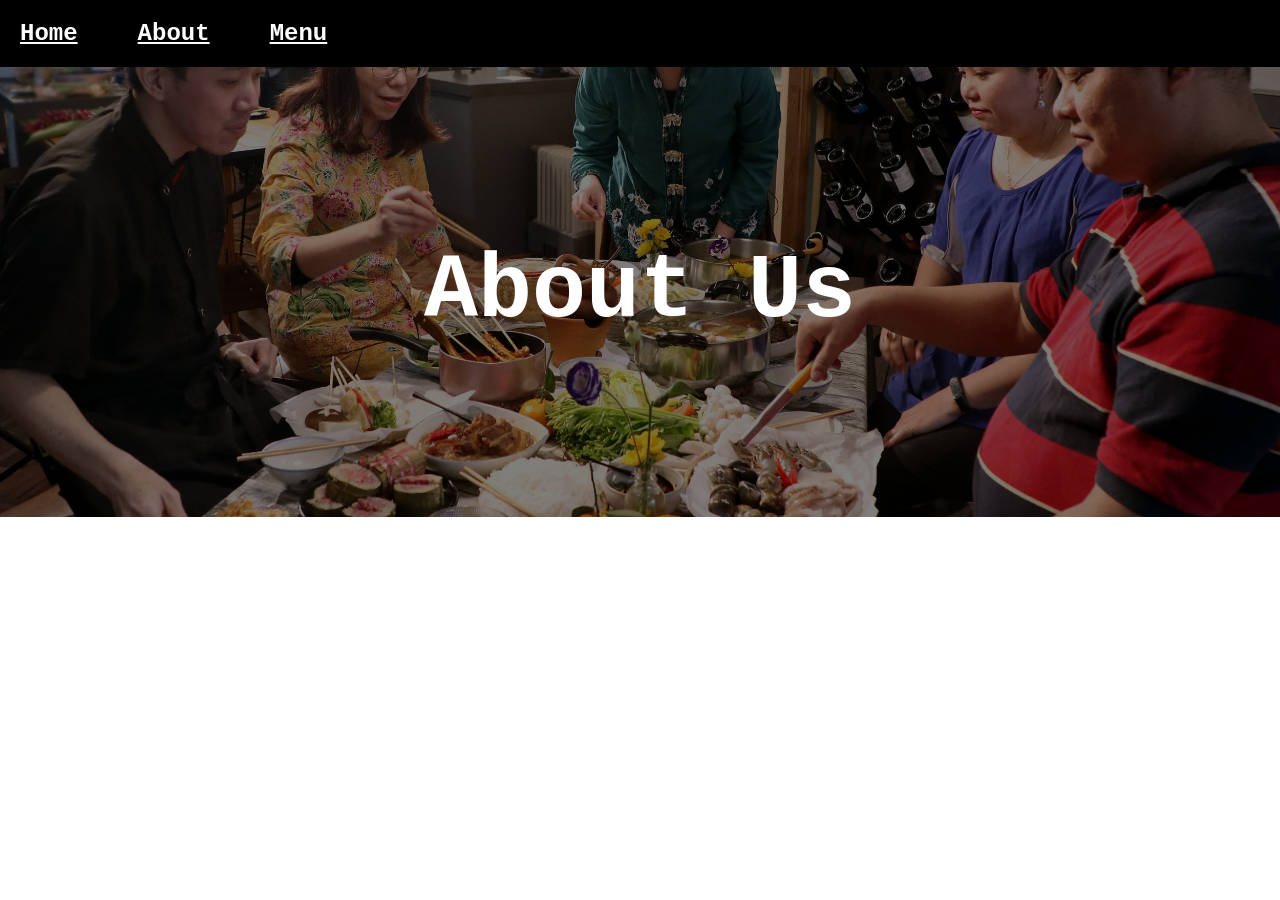
==== about.html @ 33a76ccd "design linkrow, change incorrect links" ====
<!DOCTYPE html>
<html lang="en">
<head>
    <link rel="stylesheet" href="style.css">
    <meta charset="UTF-8">
    <meta name="viewport" content="width=device-width, initial-scale=1.0">
    <title>About</title>
</head>
<body>
    <section class="linkrow">
        <a href="main.html" class="link">Home</a>
        <a href="about.html" class="link">About</a>
        <a href="menu.html" class="link">Menu</a> 
    </section>
    <section class="about-hero-image">
        <div class="about-hero-text">
            <h1>About Us</h1>
        </div>
    </section>
</body>
---- style.css ----
* {
    margin: 0;
    padding: 0;
    box-sizing: border-box;
    font-family:'Courier New', Courier, monospace;
}

body, html {
    height: 100%;
}

.linkrow {
    display: flex;
    justify-content: left;
    gap: 20px;
    padding: 20px;
    background-color: black;
}

.linkrow a {
    text-decoration: underline;
    color: white;
    font-weight: 550;
    font-size: clamp(1.5rem, 1.5vw, 2rem);
    margin-right: 40px;
}

.main-hero-image {
    background-image: linear-gradient(rgba(0, 0, 0, 0.5), rgba(0, 0, 0, 0.5)), url("Images/Hot-Pot-hero-image.jpg");
    height: 70%;
    background-position: center;
    background-repeat: no-repeat;
    background-size: cover;
    position: relative;
}

.about-hero-image {
    background-image: linear-gradient(rgba(0, 0, 0, 0.5), rgba(0, 0, 0, 0.5)), url("./Images/family-eating-hot-pot.webp");
    height: 50%;
    background-position: center;
    background-repeat: no-repeat;
    background-size: cover;
    position: relative;
}

.main-hero-text, .about-hero-text, .menu-hero-text {
    text-align: center;
    position: absolute;
    top: 50%;
    left: 50%;
    transform: translate(-50%, -50%);
    color: white;
    font-size: 60px;
}

.content {
    padding: 20px;
    text-align: center;
    background-image: linear-gradient(rgba(0, 0, 0, 0.5), rgba(0, 0, 0, 0.5)), url("./Images/Hot-Pot-Background.webp");
    background-position: center;
    background-repeat: no-repeat;
}

img {
    width: 100%;
    border-radius: 10px;
    object-fit: cover;
}

.row1 {
    display: grid;
    grid-template-columns: 1fr 2fr;
    gap: 50px;
    padding: 60px;
    align-items: stretch;
}

.overlap-card {
    position: relative;
    overflow: visible;
    border-radius: 20px;
}

.overlap-card .base-image {
    width: 100%;
    height: 100%;
    object-fit: cover;
    border-radius: 20px;
    display: block;
    object-position: center;
}

.overlap-card .text-overlay {
    position: absolute;
    top: 0;
    left: 0;
    width: 35%;         
    height: 100%;
    background-color: rgba(45, 45, 45, 0.85); 
    color: white;
    border-top-left-radius: 20px;
    border-bottom-left-radius: 20px;
    display: flex;
    align-items: center;
    justify-content: center;
    padding: 20px;
    box-shadow: 5px 0 15px rgba(0,0,0,0.3); 
}

.oden-card {
    display: grid;
    grid-template-columns: 2fr 1fr; 
    border-radius: 20px;
    overflow: hidden; 
    background-color: #b2a496;
}

.image-card {
    width: 100%;
    height: 100%;
}

.image-card img {
    width: 100%;
    height: 100%;
    object-fit: cover;
    display: block;
}

.text-card {
    color: #1a1a1a;
    padding: 30px 20px;
    display: flex;
    align-items: center;
    justify-content: center;
    text-align: center;
}

.overlap-card p, .text-card p {
    font-family: 'Courier New', Courier, monospace;
    font-size: clamp(0.85rem, 1.3vw, 1.6rem);
    line-height: 1.5;
    font-weight: bold;
}

.row2 {
    display: grid;
    grid-template-columns: 2fr 1fr;
    gap: 50px;
    padding: 60px;
    align-items: stretch;
}

.delicious-in-dungeon-card {
    display: grid;
    grid-template-columns: 2fr 1fr; 
    border-radius: 20px;
    overflow: hidden; 
    background-color: #b2a496;
}

.one-punch-man-card {
    position: relative;
    overflow: visible;
    border-radius: 20px;
}

.one-punch-man-card .base-image {
    width: 100%;
    height: 100%;
    object-fit: cover;
    border-radius: 20px;
    display: block;
    object-position: center;
}

.one-punch-man-card .text-overlay {
    position: absolute;
    top: 0;
    left: 25%;
    width: 50%;         
    height: 100%;
    color: black;
    border-top-left-radius: 20px;
    border-bottom-left-radius: 20px;
    display: flex;
    align-items: center;
    justify-content: center;
}

.one-punch-man-card p {
    font-family: 'Courier New', Courier, monospace;
    font-size: clamp(0.85rem, 1.3vw, 1.6rem);
    line-height: 1.5;
    font-weight: bold;
    background-image: linear-gradient(rgba(255, 255, 255, 0.8), rgba(255, 255, 255, 0.8));  
}

.contact {
    display: grid;
    grid-template-columns: 1fr 1fr;
    padding: 60px;
    background-image: linear-gradient(rgba(0, 0, 0, 0.5), rgba(0, 0, 0, 0.5));
}

.contact p {
    font-family: 'Courier New', Courier, monospace;
    font-size: clamp(0.85rem, 1.3vw, 1.6rem);
    line-height: 1.5;
    font-weight: bold;
    color: white;
}

.contact h2 {
    font-family: 'Courier New', Courier, monospace;
    font-size: clamp(1.5rem, 2vw, 2.5rem);
    line-height: 1.5;
    font-weight: bold;
    color: white;
}

.subscription-area {
    display: flex;
    flex-direction: column;
    align-items: center;
    justify-content: center;
    padding: 20px;
}

form {
    display: flex;
    gap: 10px;
    width: 100%;
}

input[type="email"] {
    width: 65%;
    padding: 10px;
    border: none;
    border-radius: 20px;
    font-family: 'Courier New', Courier, monospace;
    font-size: clamp(0.85rem, 1vw, 1.6rem);
}

button[type="button"] {
    width: 30%;
    height: auto;
    background-color: #af534c;
    color: white;
    cursor: pointer;
    border-radius: 20px;
    font-size: clamp(0.85rem, 1vw, 1.6rem);
}
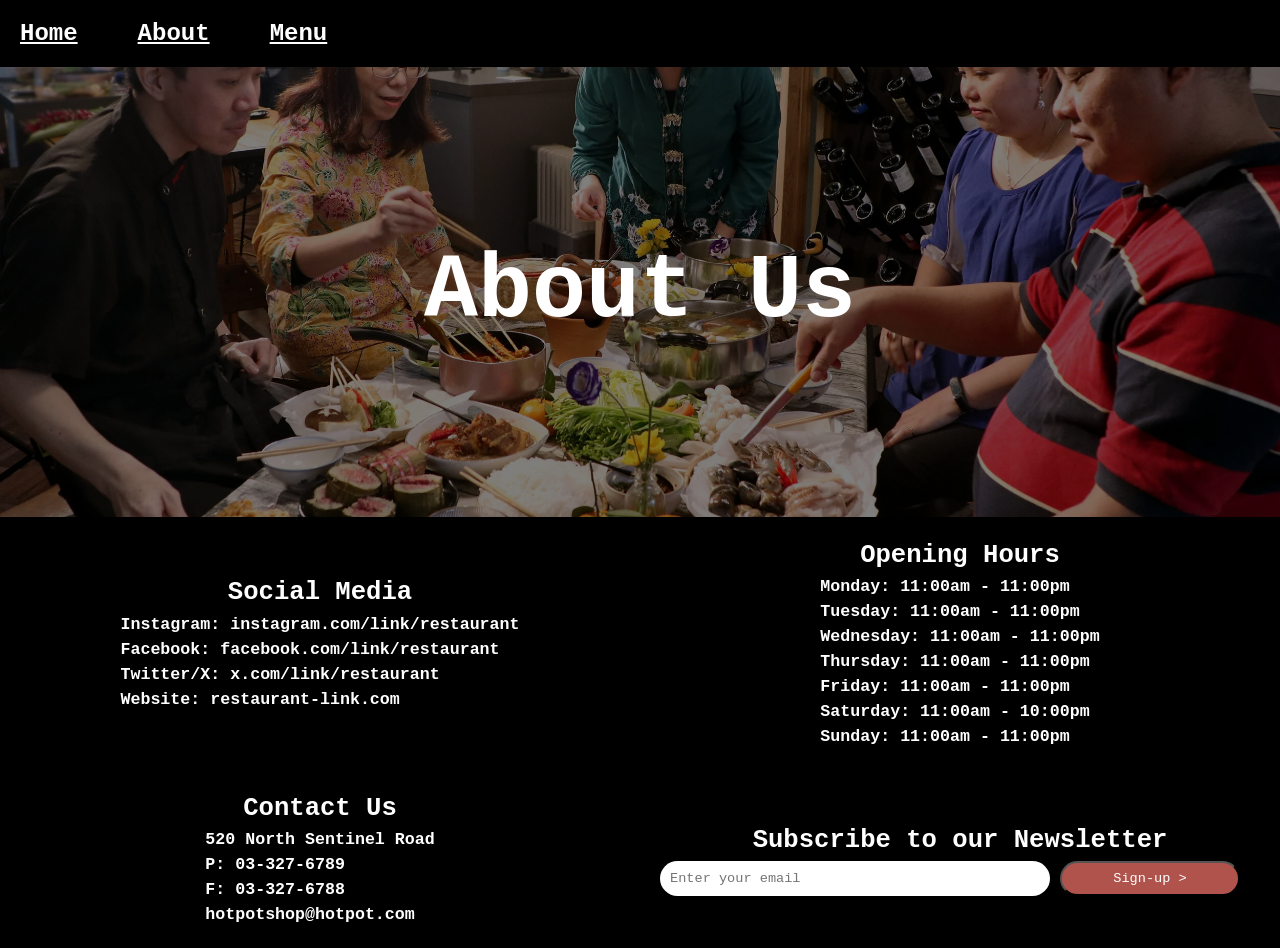
==== commit 935e95dd: "changed opening hours to be more clear" ====
--- a/about.html
+++ b/about.html
@@ -7,15 +7,52 @@
     <title>About</title>
 </head>
 <body>
-    <section class="linkrow">
+    <nav class="linkrow">
         <a href="main.html" class="link">Home</a>
         <a href="about.html" class="link">About</a>
         <a href="menu.html" class="link">Menu</a> 
-    </section>
+    </nav>
     <section class="about-hero-image">
         <div class="about-hero-text">
             <h1>About Us</h1>
         </div>
     </section>
+    <section class="contact">
+            <div class="social-media">
+                <h2>Social Media</h2>
+                <p>Instagram: instagram.com/link/restaurant<br>
+                Facebook: facebook.com/link/restaurant<br>
+                Twitter/X: x.com/link/restaurant<br>
+                Website: restaurant-link.com
+                </p>
+            </div>
+            <div class="opening-hours">
+                <h2>Opening Hours</h2>
+                <p>
+                Monday: 11:00am - 11:00pm<br>
+                Tuesday: 11:00am - 11:00pm<br>
+                Wednesday: 11:00am - 11:00pm<br>
+                Thursday: 11:00am - 11:00pm<br>
+                Friday: 11:00am - 11:00pm<br>
+                Saturday: 11:00am - 10:00pm<br>  
+                Sunday: 11:00am - 11:00pm<br>
+                </p>
+            </div>
+            <div class="contact-info">
+                <h2>Contact Us</h2>
+                <p>520 North Sentinel Road<br>
+                P: 03-327-6789<br>
+                F: 03-327-6788<br>
+                hotpotshop@hotpot.com
+                </p>
+            </div>
+            <div class="subscription-area">
+                <h2>Subscribe to our Newsletter</h2>
+                <form action="subscribe.php" method="post">
+                    <input type="email" name="email" placeholder="Enter your email" required>
+                    <button type="button">Sign-up ></button>
+                </form>
+            </div>
+        </section>
 </body>
     
--- a/style.css
+++ b/style.css
@@ -43,6 +43,15 @@
     position: relative;
 }
 
+.menu-hero-image {
+    background-image: linear-gradient(rgba(0, 0, 0, 0.5), rgba(0, 0, 0, 0.5)), url("./Images/Hot-Pot-hero-image.jpg");
+    height: 50%;
+    background-position: center;
+    background-repeat: no-repeat;
+    background-size: cover;
+    position: relative;
+}
+
 .main-hero-text, .about-hero-text, .menu-hero-text {
     text-align: center;
     position: absolute;
@@ -54,7 +63,6 @@
 }
 
 .content {
-    padding: 20px;
     text-align: center;
     background-image: linear-gradient(rgba(0, 0, 0, 0.5), rgba(0, 0, 0, 0.5)), url("./Images/Hot-Pot-Background.webp");
     background-position: center;
@@ -193,14 +201,14 @@
     font-size: clamp(0.85rem, 1.3vw, 1.6rem);
     line-height: 1.5;
     font-weight: bold;
-    background-image: linear-gradient(rgba(255, 255, 255, 0.8), rgba(255, 255, 255, 0.8));  
+    background-color: rgba(255, 255, 255, 0.8);
 }
 
 .contact {
     display: grid;
     grid-template-columns: 1fr 1fr;
-    padding: 60px;
-    background-image: linear-gradient(rgba(0, 0, 0, 0.5), rgba(0, 0, 0, 0.5));
+    width: 100%;
+    background-color: black;
 }
 
 .contact p {
@@ -231,6 +239,14 @@
     display: flex;
     gap: 10px;
     width: 100%;
+}
+
+.social-media, .contact-info, .subscription-area, .opening-hours {
+    display: flex;
+    flex-direction: column;
+    align-items: center;
+    justify-content: center;
+    padding: 20px;
 }
 
 input[type="email"] {
@@ -250,4 +266,43 @@
     cursor: pointer;
     border-radius: 20px;
     font-size: clamp(0.85rem, 1vw, 1.6rem);
-}+}
+
+.meat h1, .vegetables h1 {
+    font-family: 'Courier New', Courier, monospace;
+    font-size: clamp(2.5rem, 3vw, 4rem);
+    line-height: 1.5;
+    font-weight: bold;
+    color: black;
+    text-align: left;
+    margin-left: 50px;
+}
+
+.meat-slider img, .vegetable-slider img {
+    height: 70%;
+    object-fit: cover;
+    border-radius: 10px;
+    scroll-snap-align: start;
+}
+
+.meat-slider h2,.vegetable-slider h2 {
+    text-align: center;
+    font-size: clamp(1rem, 1.5vw, 2rem);
+}
+
+.meat-slider, .vegetable-slider {
+    width: auto;
+    margin-left: 20px;
+    display: grid;
+    grid-auto-flow: column;
+    grid-auto-columns: calc((100% - 80px) / 4);
+    gap: 4rem;
+    overflow-x: auto;
+    scrollbar-width: none;
+    scroll-behavior: smooth;
+    scroll-snap-type: x mandatory;
+}
+ 
+.meat, .vegetables {
+    margin: 20px;
+}
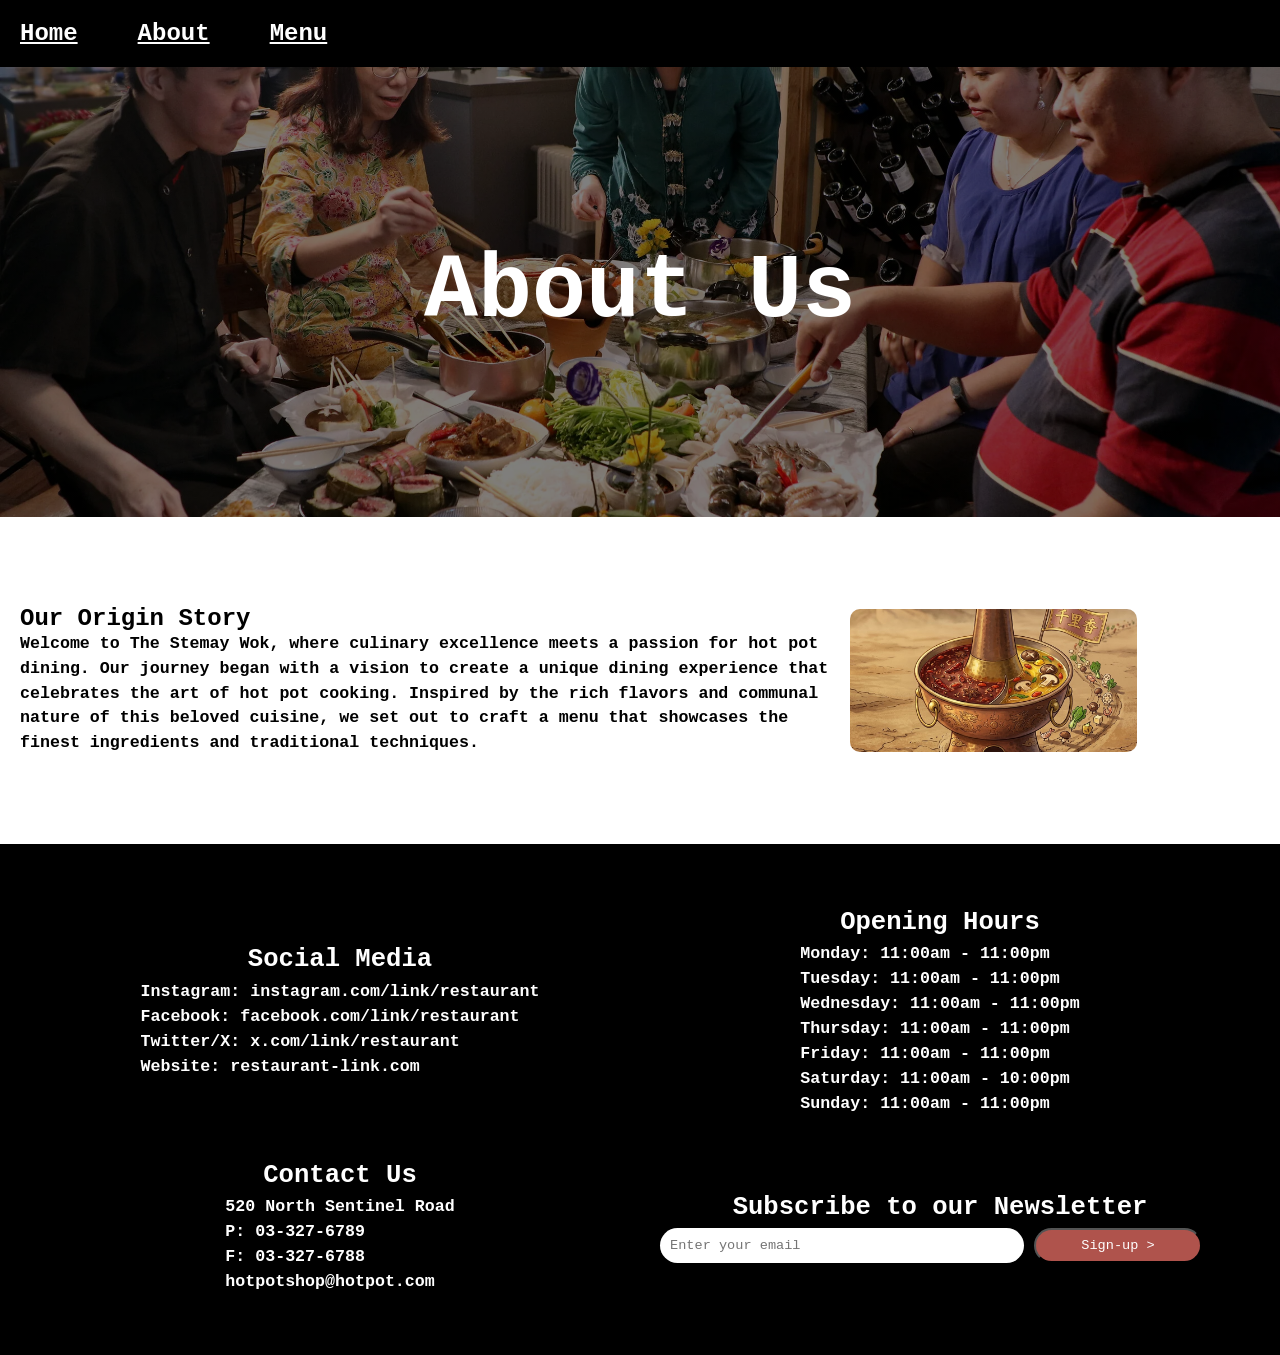
==== commit 939a22f8: "addded content to about page" ====
--- a/about.html
+++ b/about.html
@@ -16,6 +16,13 @@
         <div class="about-hero-text">
             <h1>About Us</h1>
         </div>
+    </section>
+    <section class="about-content">
+        <div class="origin-story">
+            <h2>Our Origin Story</h2>
+            <p>Welcome to The Stemay Wok, where culinary excellence meets a passion for hot pot dining. Our journey began with a vision to create a unique dining experience that celebrates the art of hot pot cooking. Inspired by the rich flavors and communal nature of this beloved cuisine, we set out to craft a menu that showcases the finest ingredients and traditional techniques.</p>
+        </div>
+        <img src="./Images/hot-pot-migration.jpg" alt="Hot Pot Migration" class="about-image">
     </section>
     <section class="contact">
             <div class="social-media">
--- a/style.css
+++ b/style.css
@@ -159,6 +159,20 @@
     align-items: stretch;
 }
 
+@media (max-width: 768px) {
+    .row1 {
+        grid-template-columns: 1fr;
+        gap: 30px;
+        padding: 20px;
+    }
+
+    .row2 {
+        grid-template-columns: 1fr;
+        gap: 20px;
+        padding: 20px;
+    }
+}
+
 .delicious-in-dungeon-card {
     display: grid;
     grid-template-columns: 2fr 1fr; 
@@ -209,6 +223,7 @@
     grid-template-columns: 1fr 1fr;
     width: 100%;
     background-color: black;
+    padding: 40px;
 }
 
 .contact p {
@@ -266,6 +281,14 @@
     cursor: pointer;
     border-radius: 20px;
     font-size: clamp(0.85rem, 1vw, 1.6rem);
+}
+
+@media (max-width: 768px) {
+    .contact {
+        grid-template-columns: 1fr;
+        gap: 30px;
+        padding: 20px;
+    }
 }
 
 .meat h1, .vegetables h1 {
@@ -306,3 +329,38 @@
 .meat, .vegetables {
     margin: 20px;
 }
+
+.about-content {
+    display: grid;
+    grid-template-columns: 2fr 1fr;
+    gap: 10px;
+    height: auto;
+    align-items: center;
+    padding: 20px;
+}
+
+.about-content p {
+    font-family: 'Courier New', Courier, monospace;
+    font-size: clamp(0.85rem, 1.3vw, 1.6rem);
+    line-height: 1.5;
+    font-weight: bold;
+    text-align: left;
+}
+
+.about-content img {
+    height: 50%;
+    width: 70%;
+    border-radius: 10px;
+}
+
+@media (max-width: 768px) {
+    .about-content {
+        grid-template-columns: 1fr;
+        gap: 20px;
+        padding: 20px;
+    }
+
+    .about-content img {
+        height: auto;
+    }
+}
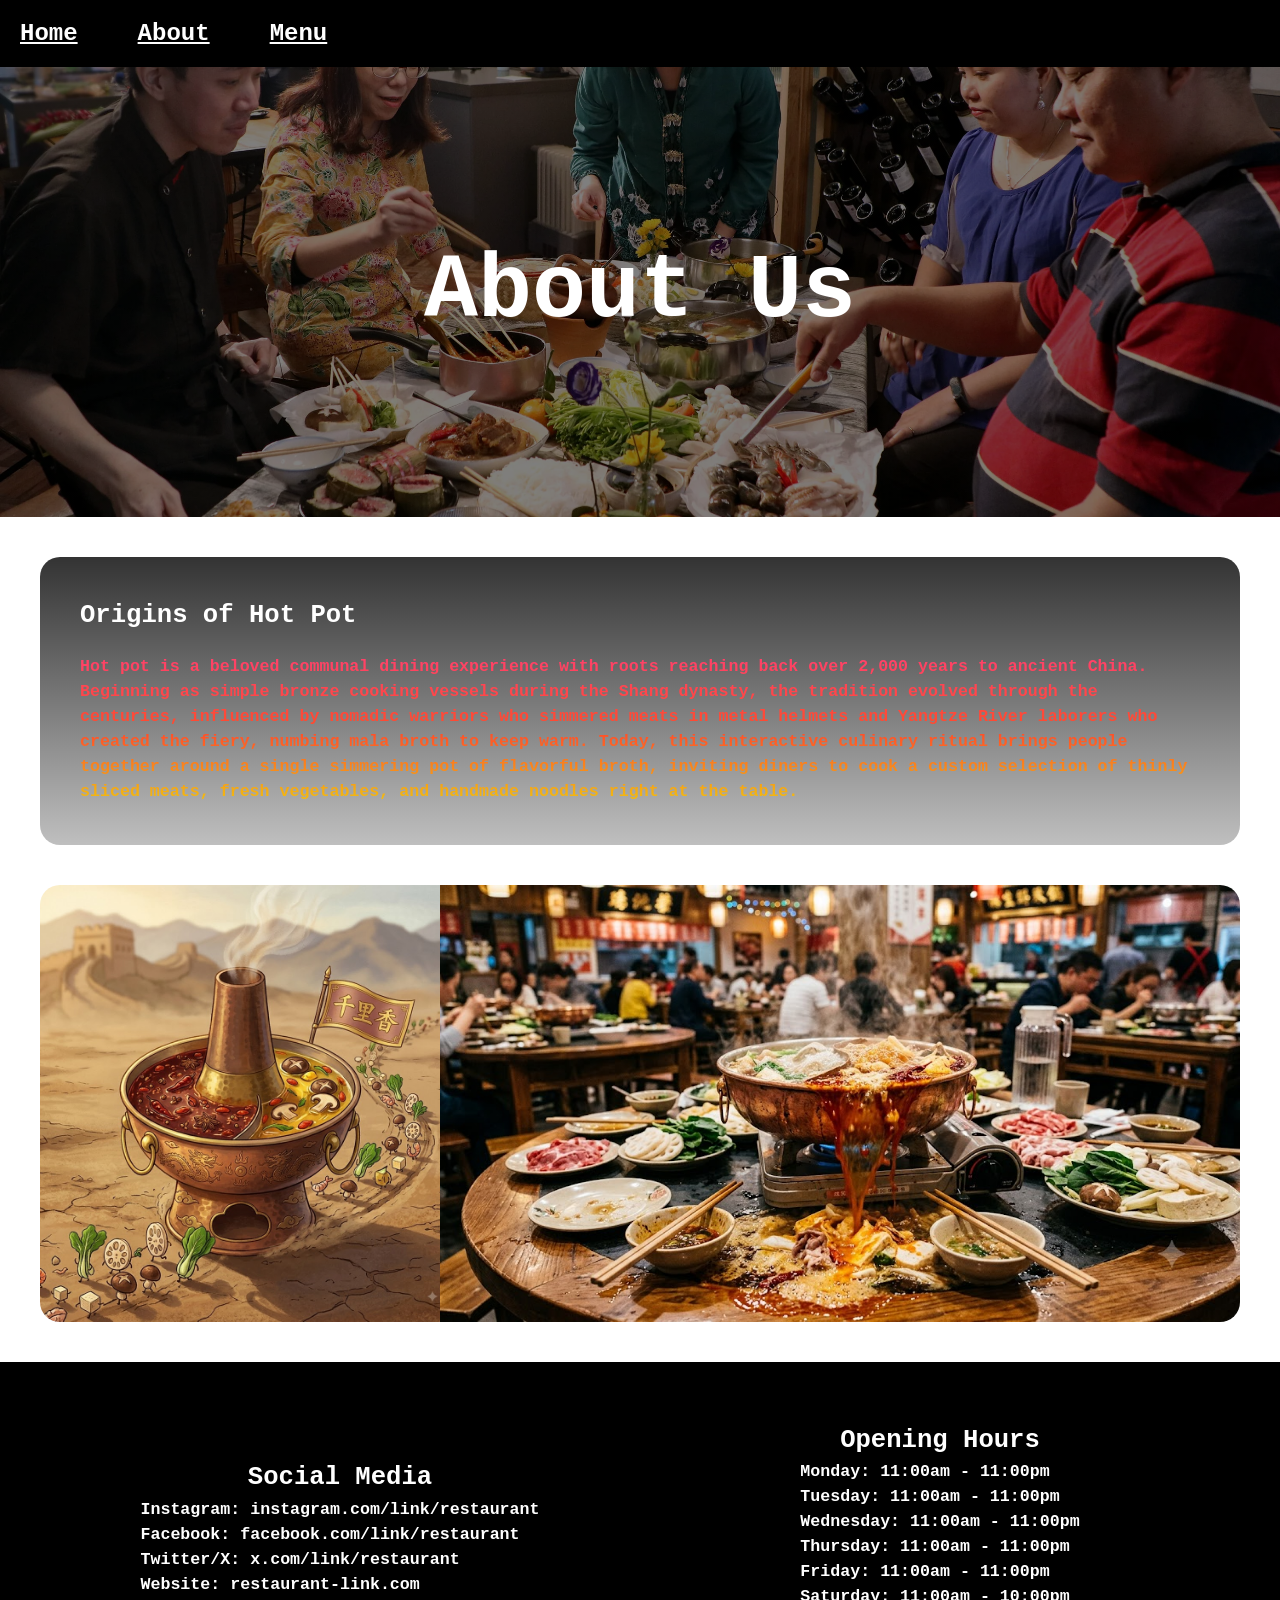
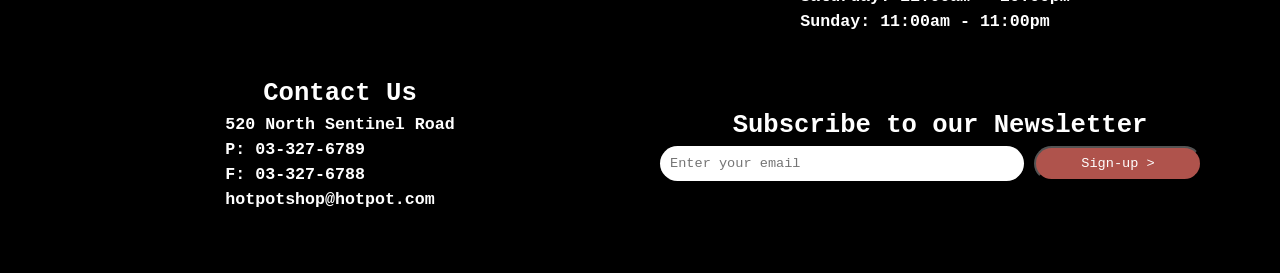
==== commit e385a9bd: "changed mobile version to view better, fixed some bugs and errors or bad code" ====
--- a/about.html
+++ b/about.html
@@ -18,11 +18,16 @@
         </div>
     </section>
     <section class="about-content">
-        <div class="origin-story">
-            <h2>Our Origin Story</h2>
-            <p>Welcome to The Stemay Wok, where culinary excellence meets a passion for hot pot dining. Our journey began with a vision to create a unique dining experience that celebrates the art of hot pot cooking. Inspired by the rich flavors and communal nature of this beloved cuisine, we set out to craft a menu that showcases the finest ingredients and traditional techniques.</p>
-        </div>
-        <img src="./Images/hot-pot-migration.jpg" alt="Hot Pot Migration" class="about-image">
+        <section class="origin-story">
+            <div class="origin-story-text">
+                <h2>Origins of Hot Pot</h2>
+                <p>Hot pot is a beloved communal dining experience with roots reaching back over 2,000 years to ancient China. Beginning as simple bronze cooking vessels during the Shang dynasty, the tradition evolved through the centuries, influenced by nomadic warriors who simmered meats in metal helmets and Yangtze River laborers who created the fiery, numbing mala broth to keep warm. Today, this interactive culinary ritual brings people together around a single simmering pot of flavorful broth, inviting diners to cook a custom selection of thinly sliced meats, fresh vegetables, and handmade noodles right at the table.</p>   
+            </div>
+            <div class="origin-story-image">
+                <img src="./Images/hot-pot-migration.jpg" alt="Hot Pot Migration" class="img1">
+                <img src="./Images/hot-pot-table-overflow.jpg" alt="Table of Hot Pot" class="img2">
+            </div>
+        </section>
     </section>
     <section class="contact">
             <div class="social-media">
--- a/style.css
+++ b/style.css
@@ -173,6 +173,32 @@
     }
 }
 
+@media (max-width: 768px) {
+    .oden-card, .delicious-in-dungeon-card {
+        grid-template-columns: 1fr; 
+    }
+
+    .overlap-card, .one-punch-man-card {
+        display: flex;
+        flex-direction: column-reverse;
+    }
+
+    .overlap-card .text-overlay, .one-punch-man-card .text-overlay {
+        position: relative ;
+        top: auto ;
+        left: auto ;
+        width: 100% ;
+        height: auto ;
+        border-radius: 0 0 20px 20px ;
+        padding: 20px;
+    }
+
+    .overlap-card .base-image, .one-punch-man-card .base-image {
+        height: 250px;
+        border-radius: 20px 20px 0 0 ;
+    }
+}
+
 .delicious-in-dungeon-card {
     display: grid;
     grid-template-columns: 2fr 1fr; 
@@ -325,42 +351,83 @@
     scroll-behavior: smooth;
     scroll-snap-type: x mandatory;
 }
+
+@media (max-width: 768px) {
+    .meat-slider, .vegetable-slider {
+        grid-auto-columns: calc(100% - 40px);
+        gap: 1.5rem;
+    }
+    
+    .meat-slider h2, .vegetable-slider h2 {
+        font-size: 1.2rem;
+    }
+
+    .meat-slider p, .vegetable-slider p {
+        font-size: 1rem;
+    }
+
+    .meat-slider img, .vegetable-slider img {
+        height: 200px;
+    }
+}
  
 .meat, .vegetables {
     margin: 20px;
 }
 
-.about-content {
-    display: grid;
-    grid-template-columns: 2fr 1fr;
-    gap: 10px;
-    height: auto;
-    align-items: center;
-    padding: 20px;
-}
-
-.about-content p {
+.origin-story-text h2 {
+    font-family: 'Courier New', Courier, monospace;
+    font-size: clamp(1.5rem, 2vw, 2.5rem);
+    line-height: 1.5;
+    font-weight: bold;
+    margin-bottom: 20px;
+}
+
+.origin-story-text p {
     font-family: 'Courier New', Courier, monospace;
     font-size: clamp(0.85rem, 1.3vw, 1.6rem);
     line-height: 1.5;
     font-weight: bold;
-    text-align: left;
-}
-
-.about-content img {
-    height: 50%;
-    width: 70%;
-    border-radius: 10px;
-}
-
-@media (max-width: 768px) {
-    .about-content {
-        grid-template-columns: 1fr;
-        gap: 20px;
-        padding: 20px;
-    }
-
-    .about-content img {
-        height: auto;
-    }
-}
+    background-clip: text;
+    -webkit-background-clip: text;
+    color: transparent;
+    background-image: linear-gradient(rgba(255, 65, 108, 1), rgba(255, 75, 43, 1), rgba(241, 196, 15, 1));
+}
+
+.origin-story-text {
+    display: flex;
+    flex-direction: column;
+    justify-content: center;
+    padding: 40px;
+    background-image: linear-gradient(rgba(0, 0, 0, 0.8), rgba(0, 0, 0, 0.25));
+    color: white;
+    margin: 40px;
+    border-radius: 20px;
+}
+
+.origin-story-image {
+    display: grid;
+    grid-template-columns: 1fr 2fr;
+    margin: 40px;
+}
+
+.origin-story-image img {
+    display: flex;
+    object-fit: cover;
+    width: 100%;
+    height: 100%;
+}
+
+.origin-story-image .img1 {
+    border-top-left-radius: 20px;
+    border-bottom-left-radius: 20px;
+    border-top-right-radius: 0;
+    border-bottom-right-radius: 0;
+}
+
+.origin-story-image .img2 {
+    border-top-right-radius: 20px;
+    border-bottom-right-radius: 20px;
+    border-top-left-radius: 0;
+    border-bottom-left-radius: 0;
+}
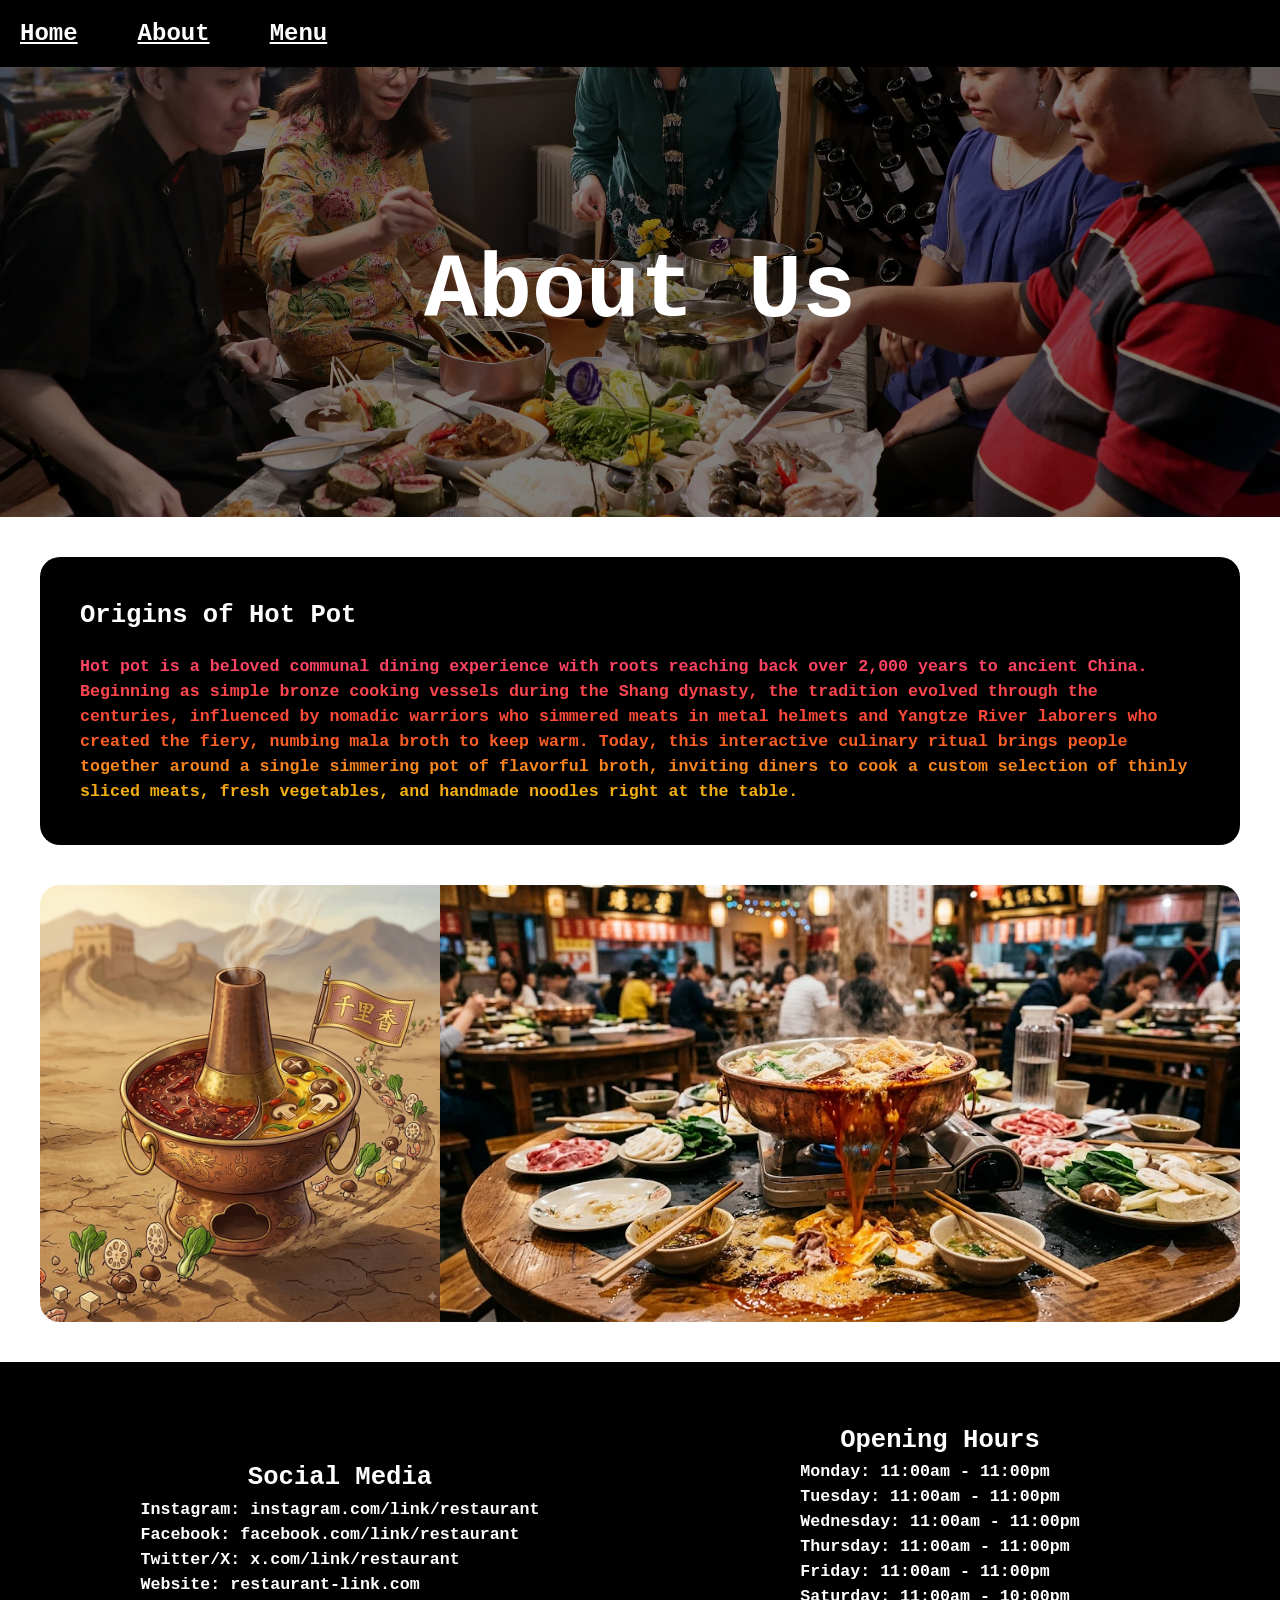
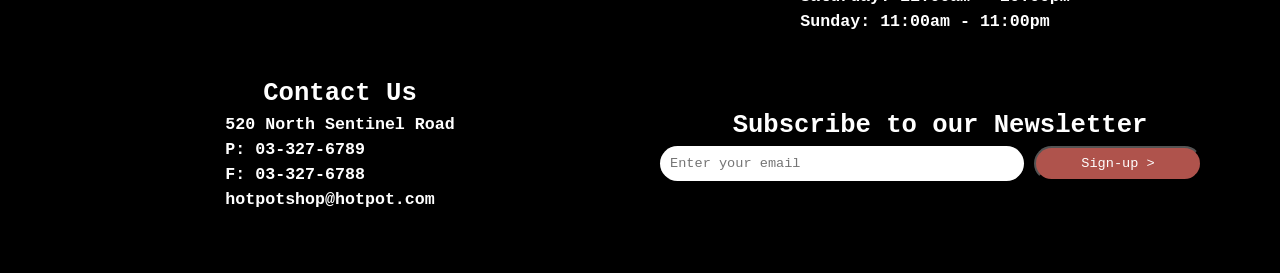
==== commit 6106c8ed: "FIXED INDENTATION" ====
--- a/about.html
+++ b/about.html
@@ -29,42 +29,43 @@
             </div>
         </section>
     </section>
-    <section class="contact">
-            <div class="social-media">
-                <h2>Social Media</h2>
-                <p>Instagram: instagram.com/link/restaurant<br>
-                Facebook: facebook.com/link/restaurant<br>
-                Twitter/X: x.com/link/restaurant<br>
-                Website: restaurant-link.com
-                </p>
-            </div>
-            <div class="opening-hours">
-                <h2>Opening Hours</h2>
-                <p>
-                Monday: 11:00am - 11:00pm<br>
-                Tuesday: 11:00am - 11:00pm<br>
-                Wednesday: 11:00am - 11:00pm<br>
-                Thursday: 11:00am - 11:00pm<br>
-                Friday: 11:00am - 11:00pm<br>
-                Saturday: 11:00am - 10:00pm<br>  
-                Sunday: 11:00am - 11:00pm<br>
-                </p>
-            </div>
-            <div class="contact-info">
-                <h2>Contact Us</h2>
-                <p>520 North Sentinel Road<br>
-                P: 03-327-6789<br>
-                F: 03-327-6788<br>
-                hotpotshop@hotpot.com
-                </p>
-            </div>
-            <div class="subscription-area">
-                <h2>Subscribe to our Newsletter</h2>
-                <form action="subscribe.php" method="post">
-                    <input type="email" name="email" placeholder="Enter your email" required>
-                    <button type="button">Sign-up ></button>
-                </form>
-            </div>
-        </section>
+    <footer class="contact">
+        <div class="social-media">
+            <h2>Social Media</h2>
+            <p>Instagram: instagram.com/link/restaurant<br>
+            Facebook: facebook.com/link/restaurant<br>
+            Twitter/X: x.com/link/restaurant<br>
+            Website: restaurant-link.com
+            </p>
+        </div>
+        <div class="opening-hours">
+            <h2>Opening Hours</h2>
+            <p>
+            Monday: 11:00am - 11:00pm<br>
+            Tuesday: 11:00am - 11:00pm<br>
+            Wednesday: 11:00am - 11:00pm<br>
+            Thursday: 11:00am - 11:00pm<br>
+            Friday: 11:00am - 11:00pm<br>
+            Saturday: 11:00am - 10:00pm<br>  
+            Sunday: 11:00am - 11:00pm<br>
+            </p>
+        </div>
+        <div class="contact-info">
+            <h2>Contact Us</h2>
+            <p>520 North Sentinel Road<br>
+            P: 03-327-6789<br>
+            F: 03-327-6788<br>
+            hotpotshop@hotpot.com
+            </p>
+        </div>
+        <div class="subscription-area">
+            <h2>Subscribe to our Newsletter</h2>
+            <form action="subscribe.php" method="post">
+                <input type="email" name="email" placeholder="Enter your email" required>
+                <button type="button">Sign-up ></button>
+            </form>
+        </div>  
+    </footer>
 </body>
+</html>
     
--- a/style.css
+++ b/style.css
@@ -21,31 +21,26 @@
     text-decoration: underline;
     color: white;
     font-weight: 550;
-    font-size: clamp(1.5rem, 1.5vw, 2rem);
+    font-size: clamp(1.5rem, 1.5vw, 2rem);  /*use clamp in most areas to make it reponsive*/
     margin-right: 40px;
 }
 
 .main-hero-image {
     background-image: linear-gradient(rgba(0, 0, 0, 0.5), rgba(0, 0, 0, 0.5)), url("Images/Hot-Pot-hero-image.jpg");
     height: 70%;
-    background-position: center;
-    background-repeat: no-repeat;
-    background-size: cover;
-    position: relative;
 }
 
 .about-hero-image {
     background-image: linear-gradient(rgba(0, 0, 0, 0.5), rgba(0, 0, 0, 0.5)), url("./Images/family-eating-hot-pot.webp");
     height: 50%;
-    background-position: center;
-    background-repeat: no-repeat;
-    background-size: cover;
-    position: relative;
 }
 
 .menu-hero-image {
     background-image: linear-gradient(rgba(0, 0, 0, 0.5), rgba(0, 0, 0, 0.5)), url("./Images/Hot-Pot-hero-image.jpg");
     height: 50%;
+}
+
+.main-hero-image, .about-hero-image, .menu-hero-image {
     background-position: center;
     background-repeat: no-repeat;
     background-size: cover;
@@ -57,7 +52,7 @@
     position: absolute;
     top: 50%;
     left: 50%;
-    transform: translate(-50%, -50%);
+    transform: translate(-50%, -50%); /*nice tweak to center the text in the absolute middle of the image by translating back by half its width and height*/
     color: white;
     font-size: 60px;
 }
@@ -106,7 +101,7 @@
     height: 100%;
     background-color: rgba(45, 45, 45, 0.85); 
     color: white;
-    border-top-left-radius: 20px;
+    border-top-left-radius: 20px; /*we want the rounded corner only on one side*/
     border-bottom-left-radius: 20px;
     display: flex;
     align-items: center;
@@ -159,7 +154,7 @@
     align-items: stretch;
 }
 
-@media (max-width: 768px) {
+@media (max-width: 768px) { /*Mobile friendly responsive design*/
     .row1 {
         grid-template-columns: 1fr;
         gap: 30px;
@@ -171,9 +166,7 @@
         gap: 20px;
         padding: 20px;
     }
-}
-
-@media (max-width: 768px) {
+
     .oden-card, .delicious-in-dungeon-card {
         grid-template-columns: 1fr; 
     }
@@ -328,7 +321,7 @@
 }
 
 .meat-slider img, .vegetable-slider img {
-    height: 70%;
+    height: 20rem;
     object-fit: cover;
     border-radius: 10px;
     scroll-snap-align: start;
@@ -344,30 +337,31 @@
     margin-left: 20px;
     display: grid;
     grid-auto-flow: column;
-    grid-auto-columns: calc((100% - 80px) / 4);
+    grid-auto-columns: calc((100% - 12rem) / 4); /*Shows four items at a time accounting for the gap of 4rem between items*/
     gap: 4rem;
-    overflow-x: auto;
-    scrollbar-width: none;
+    overflow-x: auto;  /* horizontal scrollbar only if not enough space for a single item */
+    scrollbar-width: none; /*hides scrollbar in Firefox*/
+    ::-webkit-scrollbar { display: none; } /* hides scrollbar in Chrome, Safari, and Edge */
     scroll-behavior: smooth;
     scroll-snap-type: x mandatory;
 }
 
-@media (max-width: 768px) {
+/*different number of columns based on screen size, chose 1200, 900, and 600px as cutoffs for responsiveness*/
+@media (max-width: 1200px) {
     .meat-slider, .vegetable-slider {
-        grid-auto-columns: calc(100% - 40px);
-        gap: 1.5rem;
-    }
-    
-    .meat-slider h2, .vegetable-slider h2 {
-        font-size: 1.2rem;
-    }
-
-    .meat-slider p, .vegetable-slider p {
-        font-size: 1rem;
-    }
-
-    .meat-slider img, .vegetable-slider img {
-        height: 200px;
+        grid-auto-columns: calc((100% - 8rem) / 3); /* 3 items in screen */
+    }
+}
+
+@media (max-width: 900px) {
+    .meat-slider, .vegetable-slider {
+        grid-auto-columns: calc((100% - 4rem) / 2); /* 2 items in screen */
+    }
+}
+
+@media (max-width: 600px) {
+    .meat-slider, .vegetable-slider {
+        grid-auto-columns: calc(100% - 40px); /* 1 item filling screen */
     }
 }
  
@@ -375,6 +369,7 @@
     margin: 20px;
 }
 
+
 .origin-story-text h2 {
     font-family: 'Courier New', Courier, monospace;
     font-size: clamp(1.5rem, 2vw, 2.5rem);
@@ -388,8 +383,8 @@
     font-size: clamp(0.85rem, 1.3vw, 1.6rem);
     line-height: 1.5;
     font-weight: bold;
-    background-clip: text;
-    -webkit-background-clip: text;
+    background-clip: text; /*targets text in modern browsers*/
+    -webkit-background-clip: text; /*targets text in older browsers*/
     color: transparent;
     background-image: linear-gradient(rgba(255, 65, 108, 1), rgba(255, 75, 43, 1), rgba(241, 196, 15, 1));
 }
@@ -399,7 +394,7 @@
     flex-direction: column;
     justify-content: center;
     padding: 40px;
-    background-image: linear-gradient(rgba(0, 0, 0, 0.8), rgba(0, 0, 0, 0.25));
+    background-color: black;
     color: white;
     margin: 40px;
     border-radius: 20px;
@@ -421,13 +416,37 @@
 .origin-story-image .img1 {
     border-top-left-radius: 20px;
     border-bottom-left-radius: 20px;
-    border-top-right-radius: 0;
+    border-top-right-radius: 0; /*have to set to zero because the default border-radius is 10px for all images, so we need to override it here*/
     border-bottom-right-radius: 0;
 }
-
+/* stacked horizontally with rounded corners on sides of stack*/
 .origin-story-image .img2 {
     border-top-right-radius: 20px;
     border-bottom-right-radius: 20px;
     border-top-left-radius: 0;
     border-bottom-left-radius: 0;
+}
+
+@media (max-width: 768px) {
+    .origin-story-image {
+        grid-template-columns: 1fr;
+    }
+
+    .origin-story-image img {
+        height: auto;
+    }
+
+    .origin-story-image .img1 {
+        border-top-right-radius: 20px;
+        border-bottom-right-radius: 0;
+        border-top-left-radius: 20px;
+        border-bottom-left-radius: 0;
+    }
+    /* changes so that the images are stacked vertically and rounded only on top and bottom of stack*/
+    .origin-story-image .img2 {
+        border-top-right-radius: 0;
+        border-bottom-right-radius: 20px;
+        border-top-left-radius: 0;
+        border-bottom-left-radius: 20px;
+    }
 }
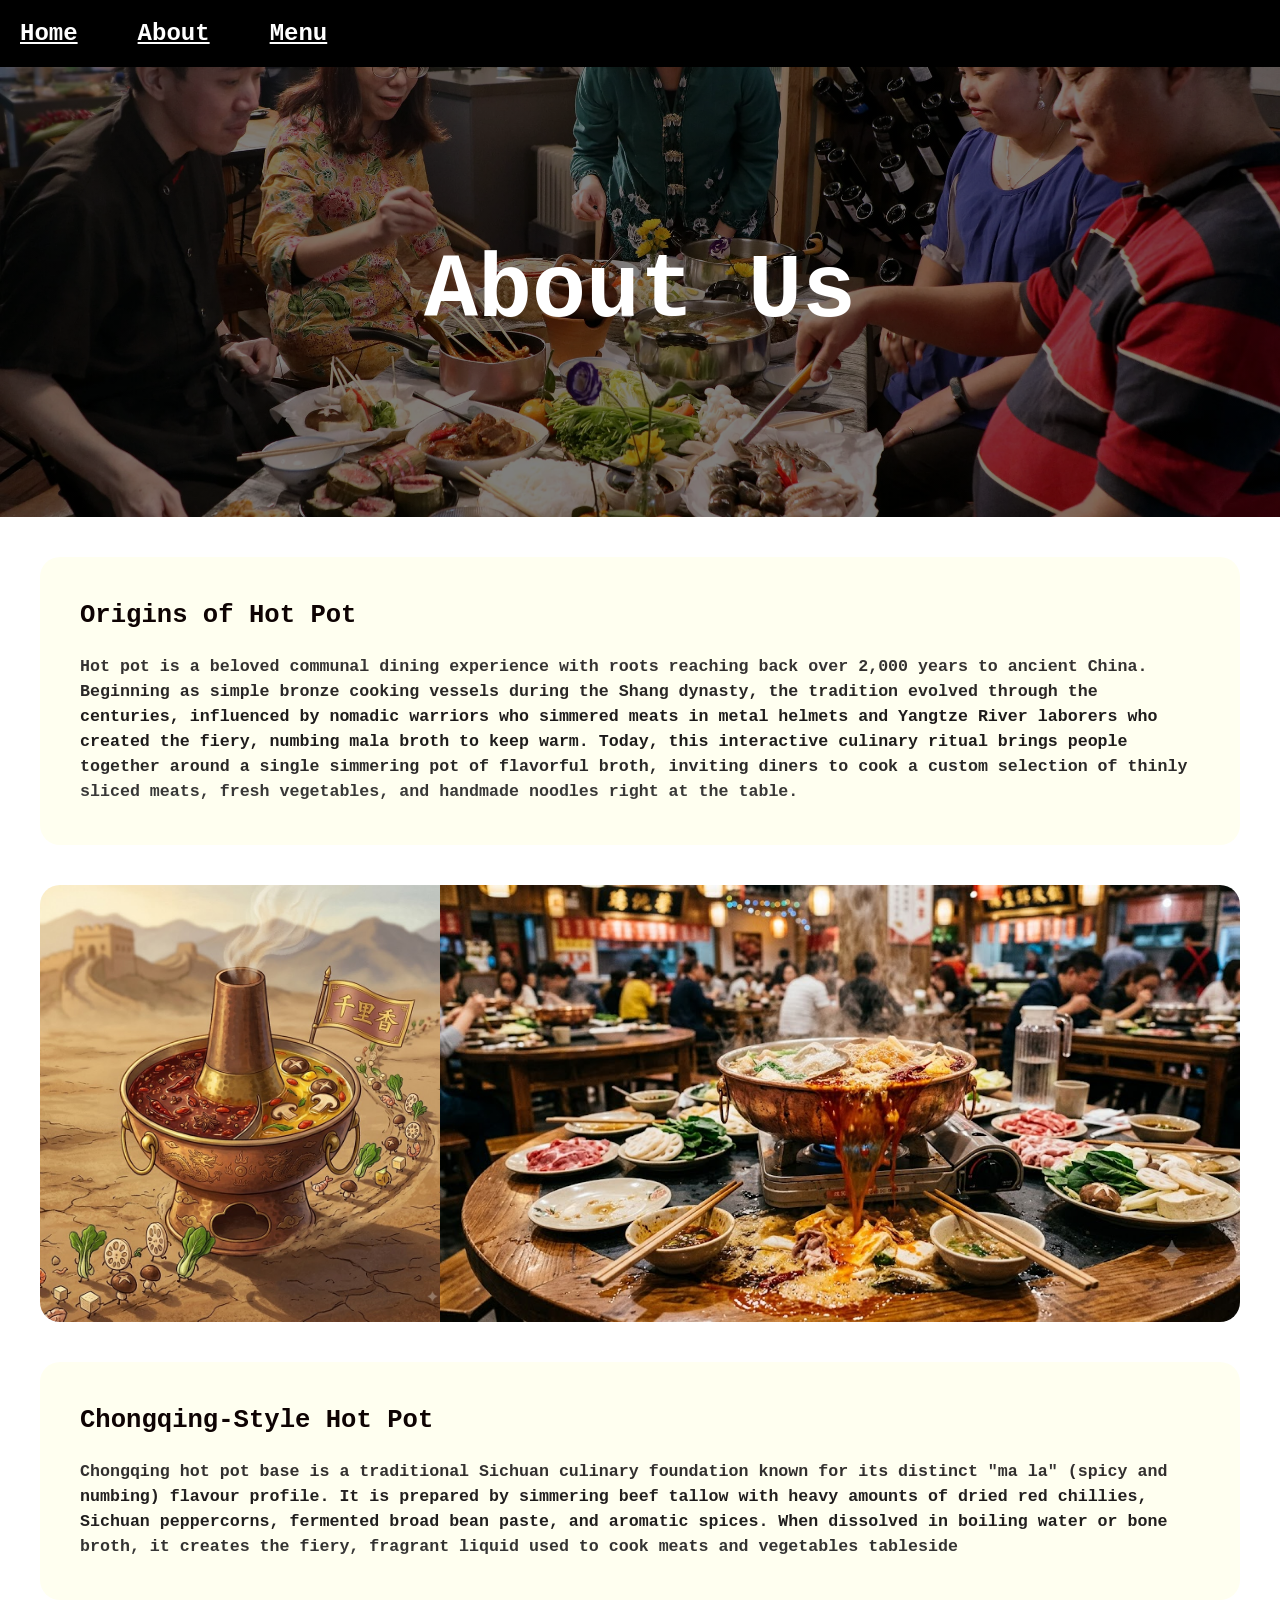
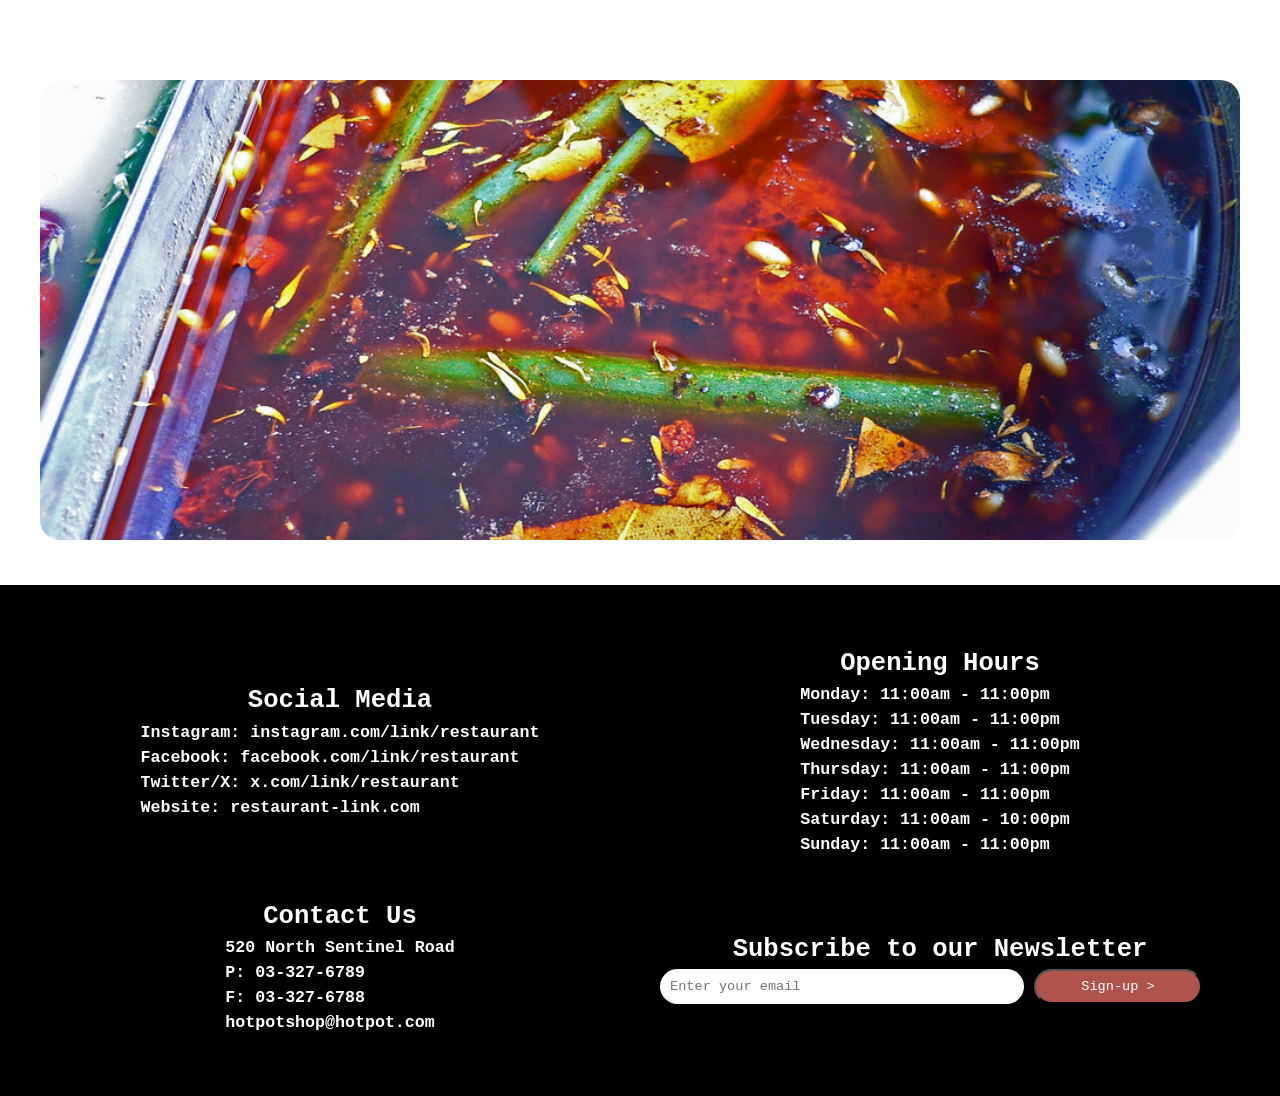
==== commit a112e906: "added image, added content to about page" ====
--- a/about.html
+++ b/about.html
@@ -27,6 +27,18 @@
                 <img src="./Images/hot-pot-migration.jpg" alt="Hot Pot Migration" class="img1">
                 <img src="./Images/hot-pot-table-overflow.jpg" alt="Table of Hot Pot" class="img2">
             </div>
+        </section>
+        <section class="chongqing-base">
+            <div class="chongqing-base-text">
+                <h2>Chongqing-Style Hot Pot</h2>
+                <p>Chongqing hot pot base is a traditional Sichuan culinary foundation known for 
+                its distinct "ma la" (spicy and numbing) flavour profile. It is prepared by 
+                simmering beef tallow with heavy amounts of dried red chillies, Sichuan 
+               peppercorns, fermented broad bean paste, and aromatic spices. When dissolved 
+                in boiling water or bone broth, it creates the fiery, fragrant liquid used to 
+                cook meats and vegetables tableside</p>
+            </div>
+            <img src="./Images/chongqing-hot-pot-base.jpg" alt="Chongqing-Style Hot Pot" class="chongqing-base-image">
         </section>
     </section>
     <footer class="contact">
--- a/style.css
+++ b/style.css
@@ -327,7 +327,7 @@
     scroll-snap-align: start;
 }
 
-.meat-slider h2,.vegetable-slider h2 {
+.meat-slider h2, .vegetable-slider h2 {
     text-align: center;
     font-size: clamp(1rem, 1.5vw, 2rem);
 }
@@ -370,7 +370,7 @@
 }
 
 
-.origin-story-text h2 {
+.origin-story-text h2, .chongqing-base h2 {
     font-family: 'Courier New', Courier, monospace;
     font-size: clamp(1.5rem, 2vw, 2.5rem);
     line-height: 1.5;
@@ -378,7 +378,7 @@
     margin-bottom: 20px;
 }
 
-.origin-story-text p {
+.origin-story-text p, .chongqing-base p {
     font-family: 'Courier New', Courier, monospace;
     font-size: clamp(0.85rem, 1.3vw, 1.6rem);
     line-height: 1.5;
@@ -386,18 +386,24 @@
     background-clip: text; /*targets text in modern browsers*/
     -webkit-background-clip: text; /*targets text in older browsers*/
     color: transparent;
-    background-image: linear-gradient(rgba(255, 65, 108, 1), rgba(255, 75, 43, 1), rgba(241, 196, 15, 1));
-}
-
-.origin-story-text {
+    background-image: linear-gradient(rgba(31, 28, 29, 0.877), rgb(24, 21, 21), rgb(63, 63, 62));
+}
+
+.origin-story-text, .chongqing-base-text {
     display: flex;
     flex-direction: column;
     justify-content: center;
     padding: 40px;
-    background-color: black;
-    color: white;
+    background-color: ivory;
+    color: rgb(14, 3, 3);
     margin: 40px;
     border-radius: 20px;
+}
+
+.chongqing-base-image {
+    padding: 40px;
+    border-radius: 60px;    
+    height: 60vh;
 }
 
 .origin-story-image {
@@ -407,7 +413,6 @@
 }
 
 .origin-story-image img {
-    display: flex;
     object-fit: cover;
     width: 100%;
     height: 100%;
